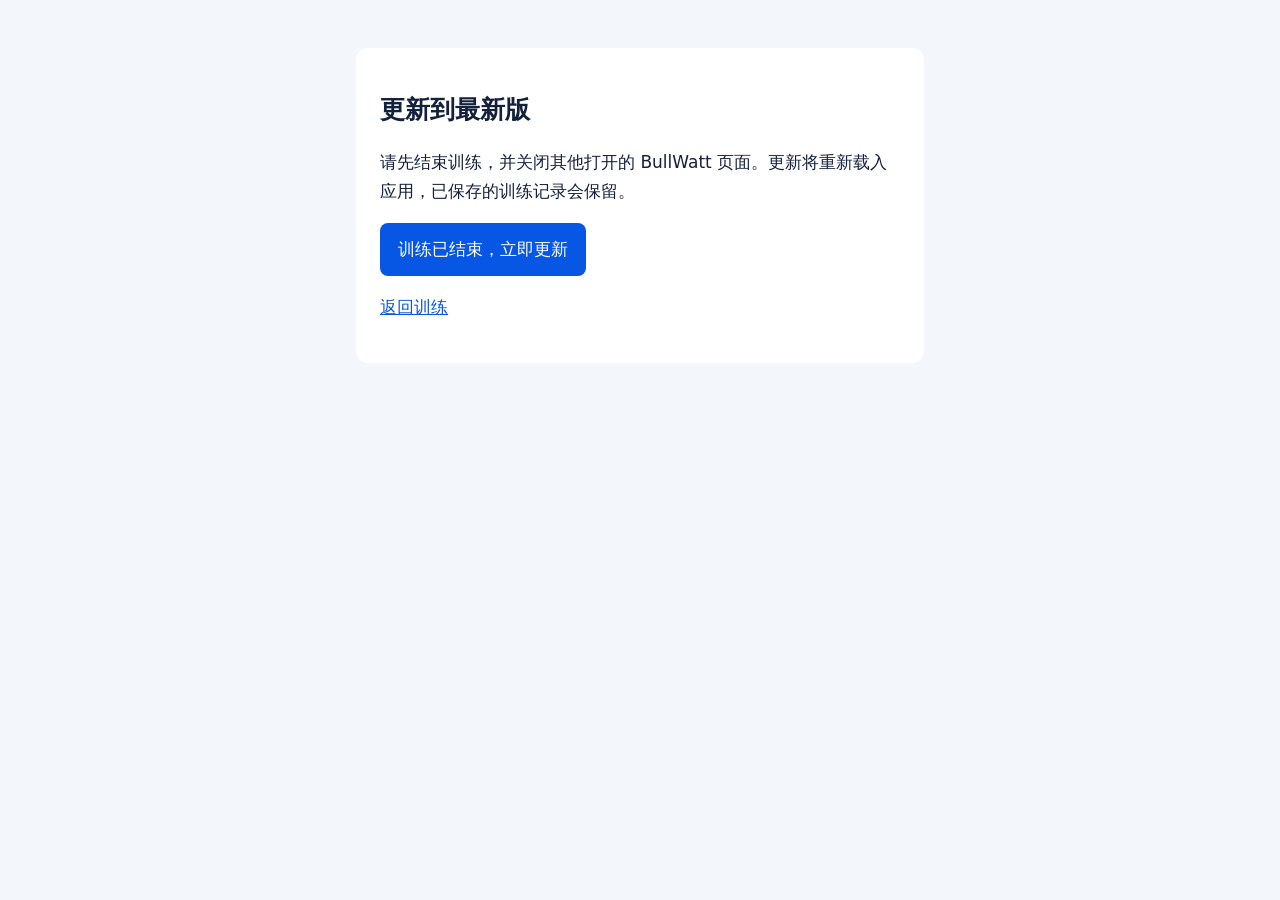
==== update.html @ 81f8592e "Add explicit offline update and restore app icon" ====
<!doctype html>
<html lang="zh-CN">
<head>
  <meta charset="utf-8">
  <meta name="viewport" content="width=device-width,initial-scale=1">
  <meta name="theme-color" content="#ffffff">
  <title>更新 BullWatt</title>
  <link rel="icon" href="./assets/android-chrome-192x192.png" type="image/png">
  <style>
    body{font:17px/1.7 system-ui,sans-serif;background:#f3f6fa;color:#14213d;margin:0;padding:24px}
    main{max-width:520px;margin:24px auto;padding:24px;background:white;border-radius:12px}
    h1{font-size:25px}button{font:inherit;padding:12px 18px;border:0;border-radius:8px;background:#0756e4;color:white;min-height:48px;cursor:pointer}
    button:disabled{opacity:.5}a{color:#0756e4}button:focus-visible{outline:3px solid #14213d;outline-offset:3px}
  </style>
</head>
<body>
  <main>
    <h1>更新到最新版</h1>
    <p>请先结束训练，并关闭其他打开的 BullWatt 页面。更新将重新载入应用，已保存的训练记录会保留。</p>
    <button id="update">训练已结束，立即更新</button>
    <p id="status" role="status"></p>
    <p><a href="./">返回训练</a></p>
  </main>
  <script type="module">
    import { updateApplication } from './update.mjs';
    const button = document.getElementById('update');
    const status = document.getElementById('status');
    button.onclick = async () => {
      button.disabled = true;
      status.textContent = '正在下载并启用新版，请保持联网…';
      try {
        await updateApplication();
        location.replace('./');
      } catch (error) {
        status.textContent = '更新失败 · ' + error.message;
        button.disabled = false;
      }
    };
  </script>
</body>
</html>
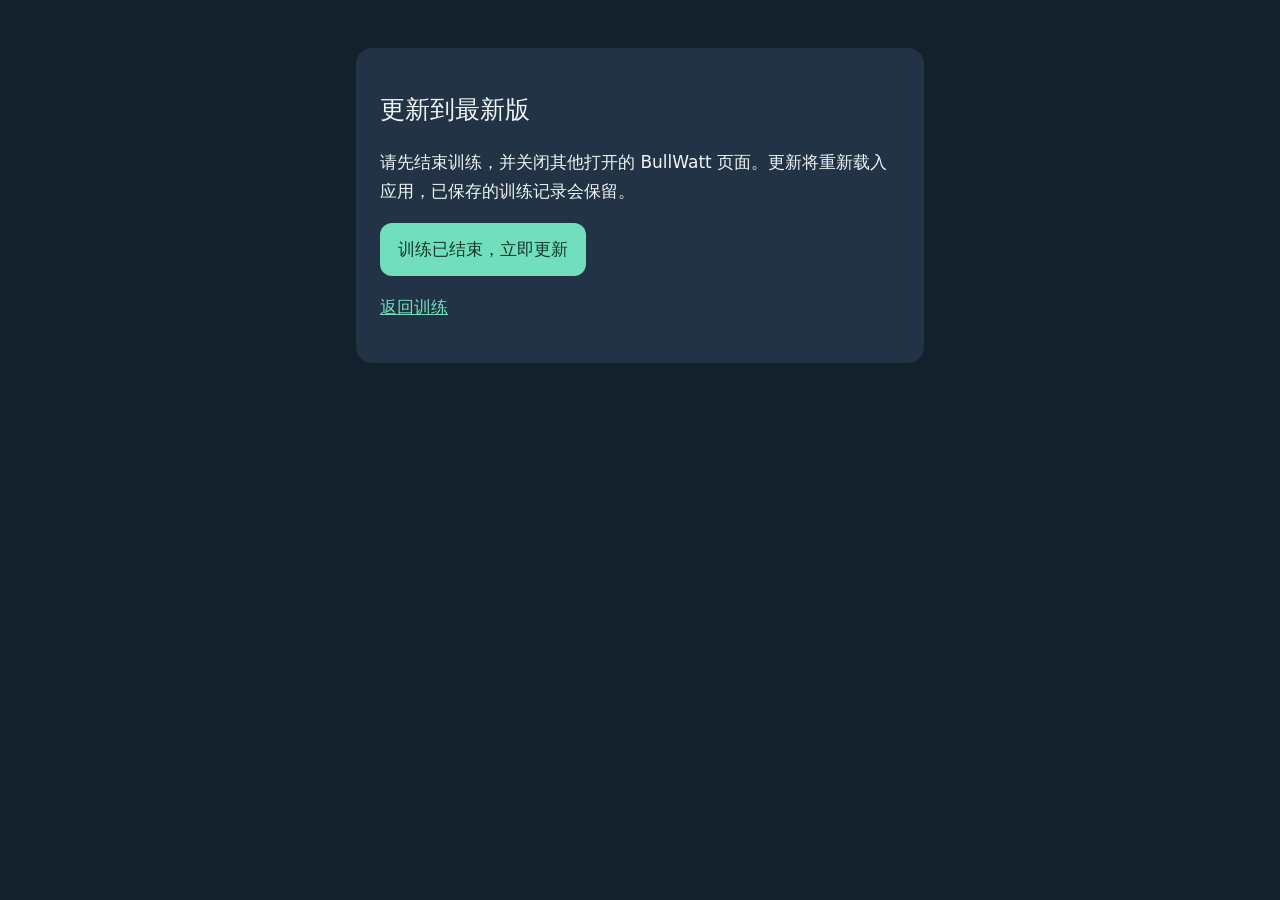
==== commit fe2c2064: "Restyle cycling dashboard and count positive-power training time" ====
--- a/update.html
+++ b/update.html
@@ -3,14 +3,14 @@
 <head>
   <meta charset="utf-8">
   <meta name="viewport" content="width=device-width,initial-scale=1">
-  <meta name="theme-color" content="#ffffff">
-  <title>更新 BullWatt</title>
+  <meta name="theme-color" content="#14212d">
+  <title>更新骑行训练</title>
   <link rel="icon" href="./assets/android-chrome-192x192.png" type="image/png">
   <style>
-    body{font:17px/1.7 system-ui,sans-serif;background:#f3f6fa;color:#14213d;margin:0;padding:24px}
-    main{max-width:520px;margin:24px auto;padding:24px;background:white;border-radius:12px}
-    h1{font-size:25px}button{font:inherit;padding:12px 18px;border:0;border-radius:8px;background:#0756e4;color:white;min-height:48px;cursor:pointer}
-    button:disabled{opacity:.5}a{color:#0756e4}button:focus-visible{outline:3px solid #14213d;outline-offset:3px}
+    body{color-scheme:dark;font:17px/1.7 system-ui,sans-serif;background:#14212d;color:#f0f5f8;margin:0;padding:24px}
+    main{max-width:520px;margin:24px auto;padding:24px;background:#213344;border-radius:16px}
+    h1{font-size:25px;font-weight:550}button{font:inherit;padding:12px 18px;border:0;border-radius:12px;background:#72dfbc;color:#14372d;min-height:48px;cursor:pointer}
+    button:disabled{opacity:.5}a{color:#72dfbc}button:focus-visible{outline:2px solid #72dfbc;outline-offset:3px}
   </style>
 </head>
 <body>
